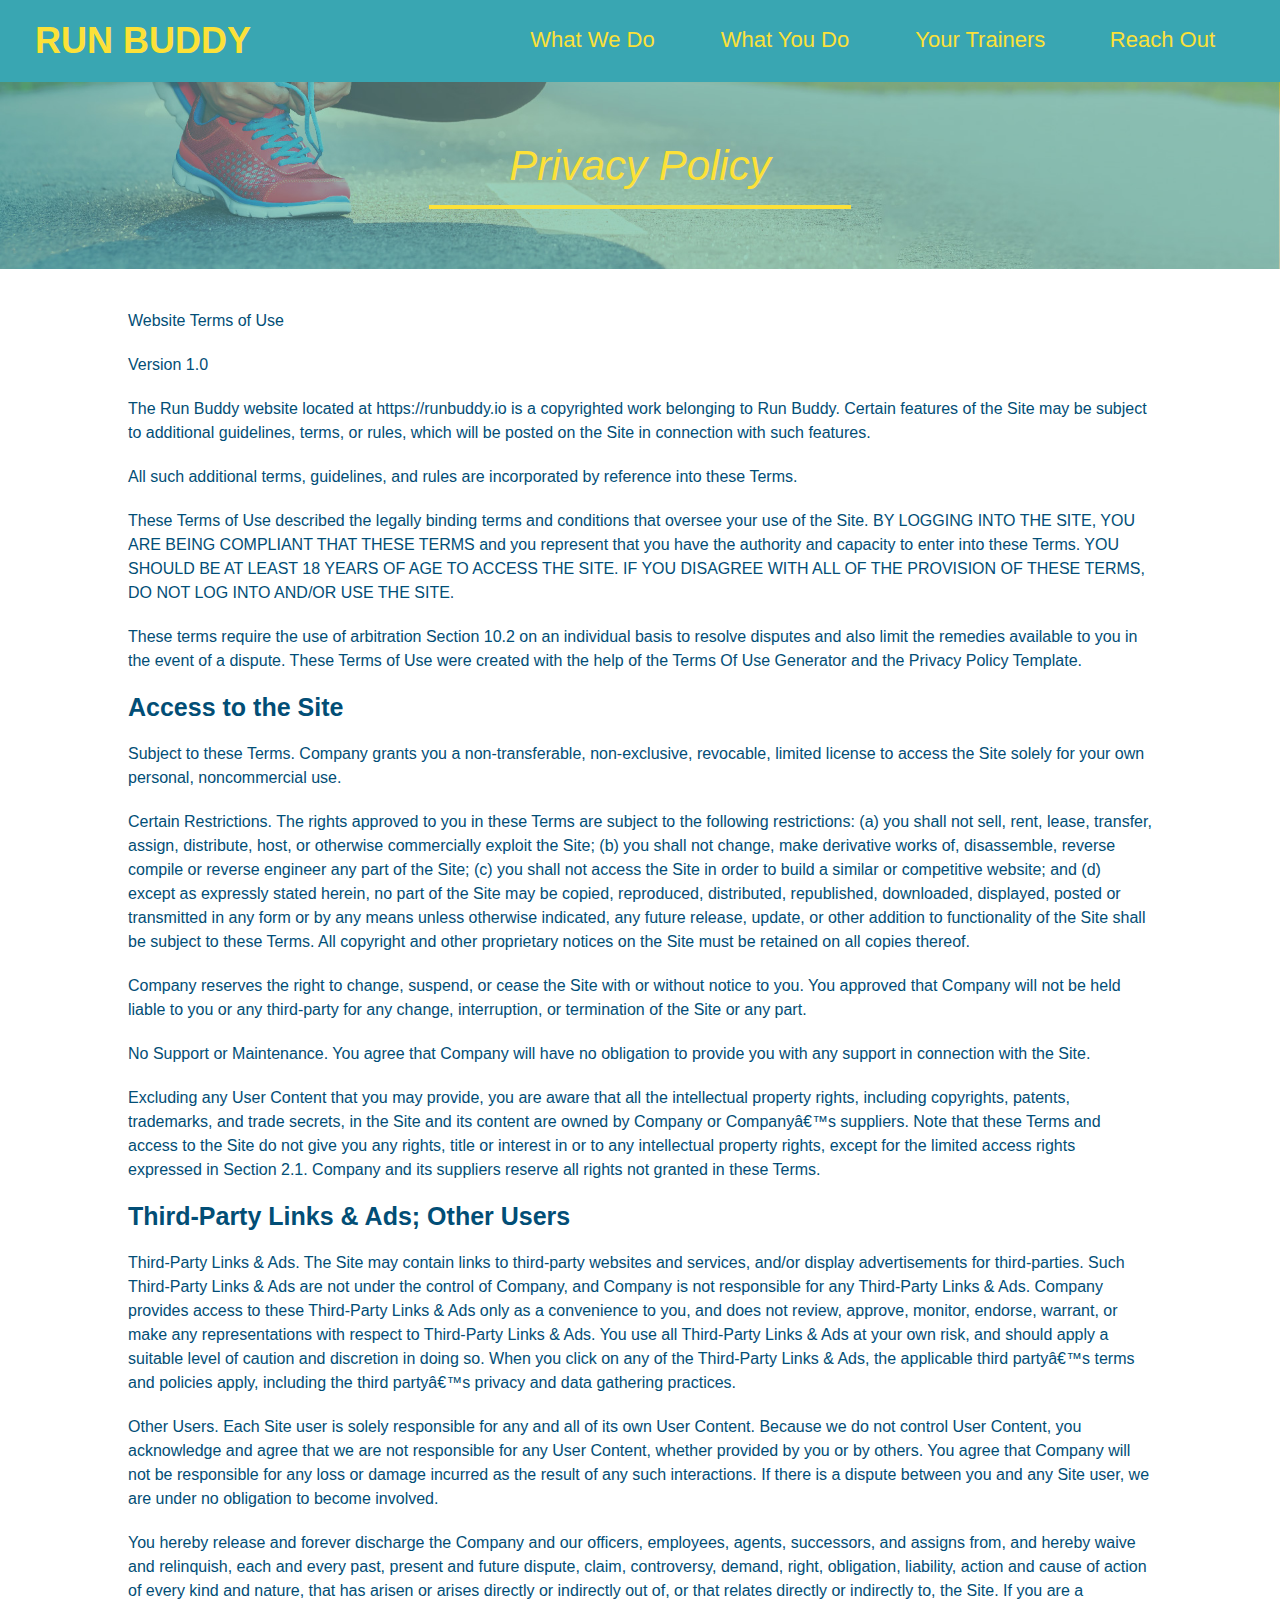
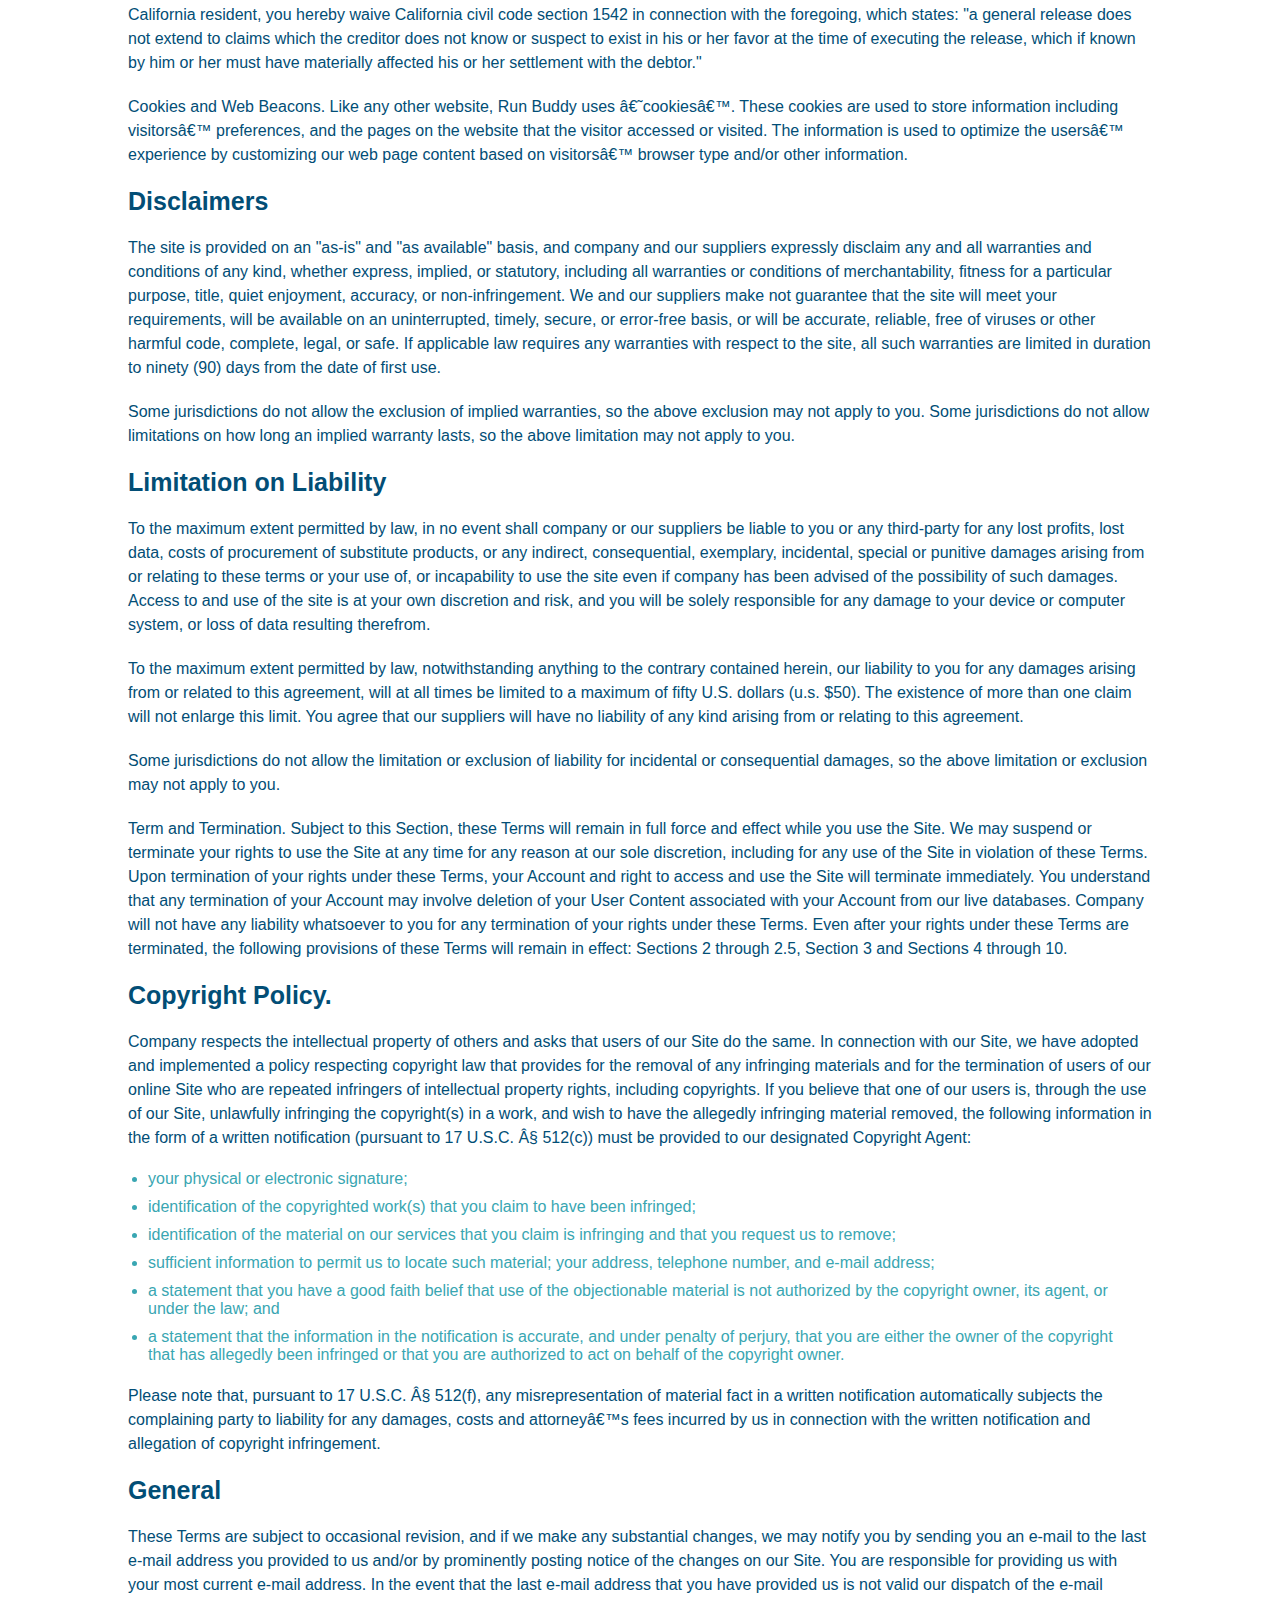
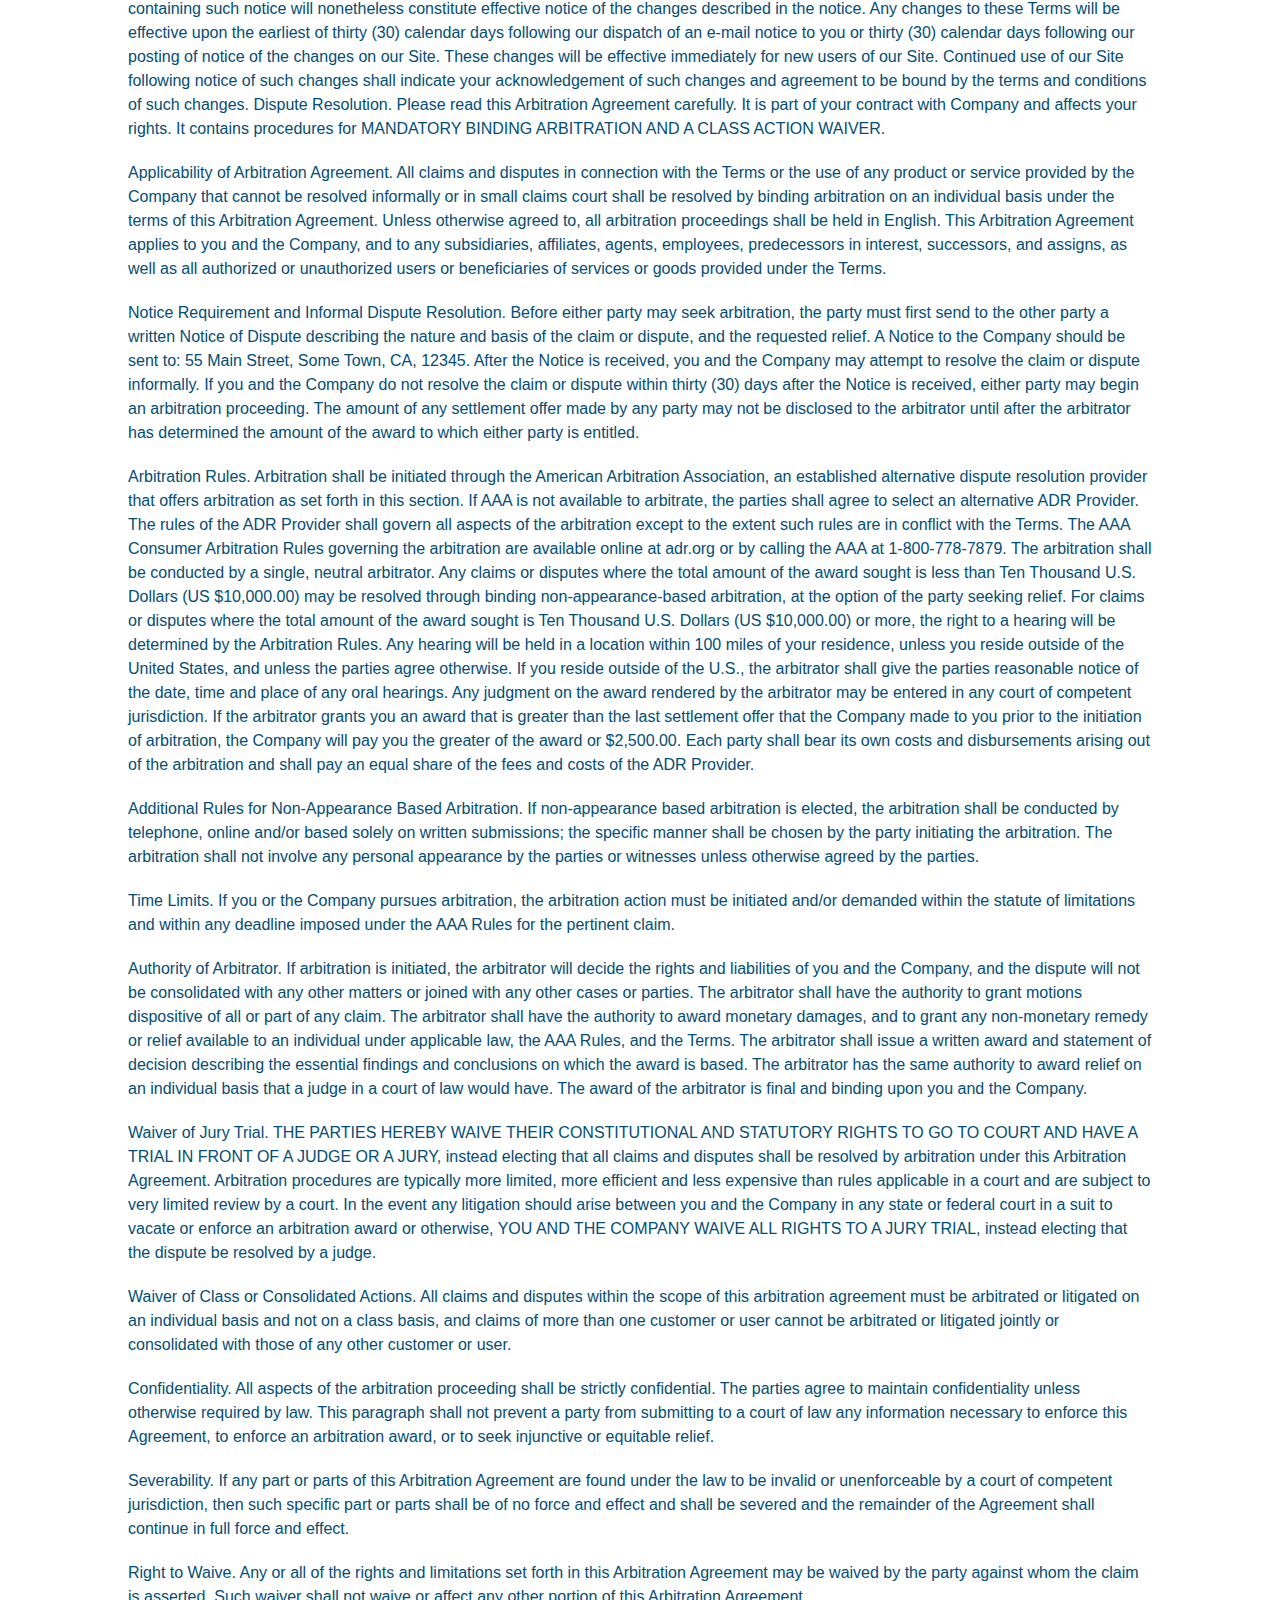
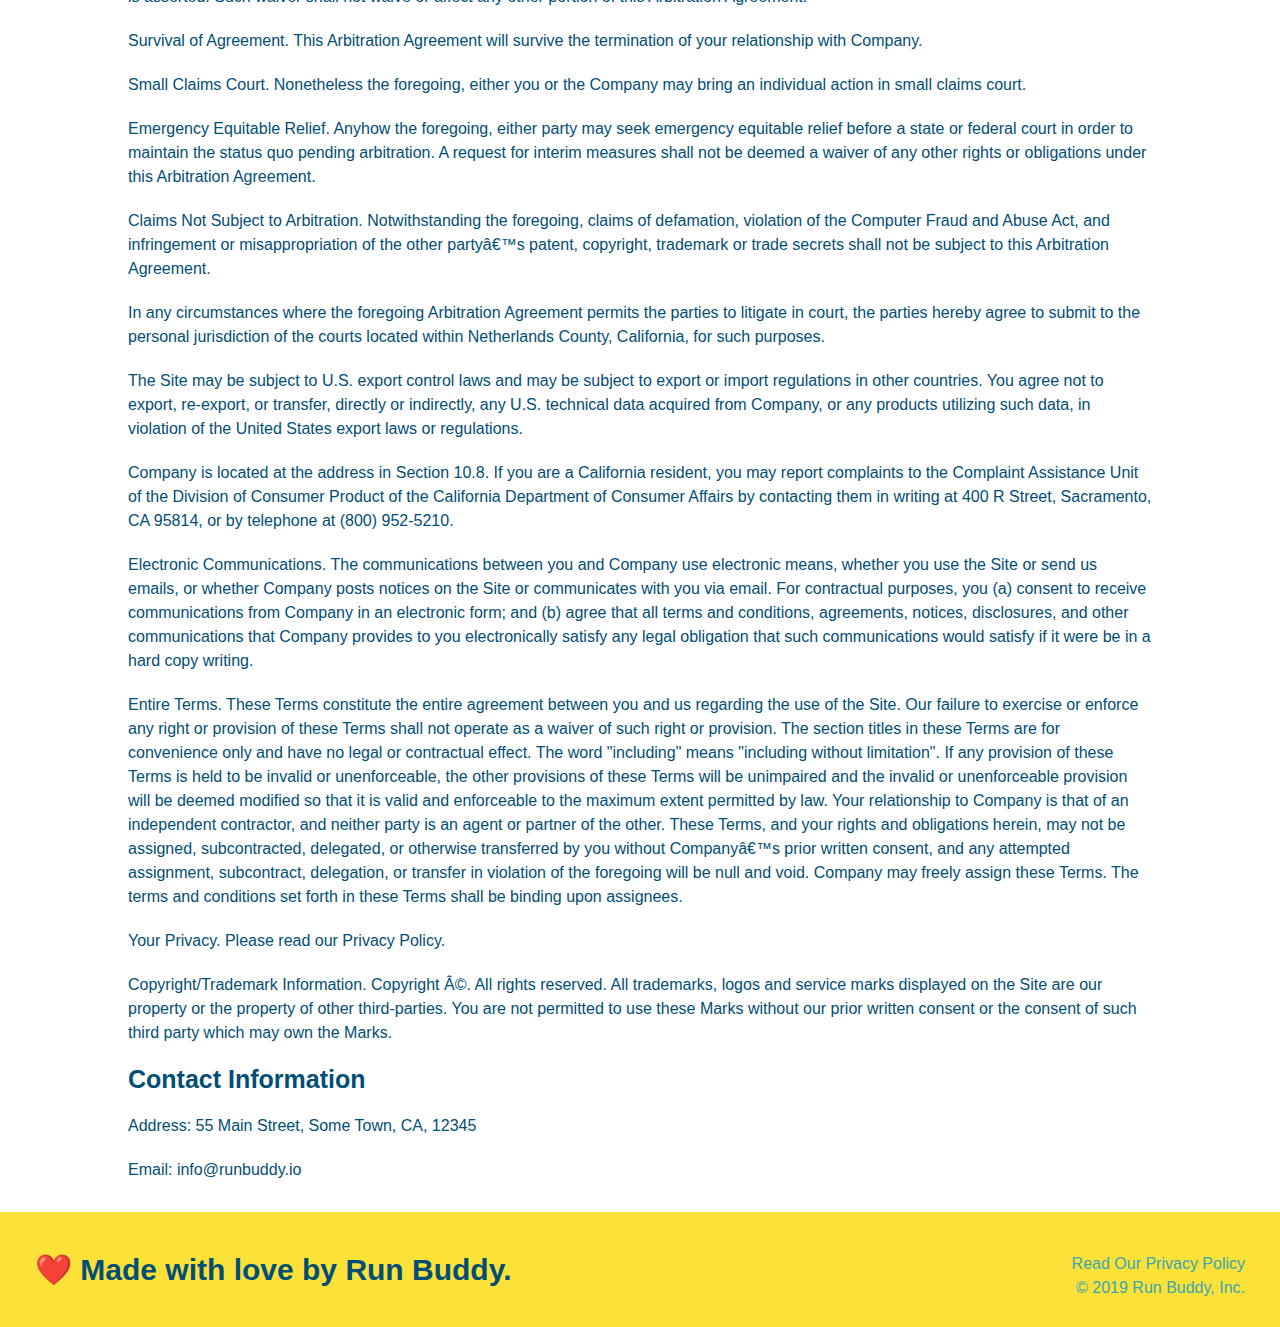
==== privacy-policy.html @ 95b7aebb "privacy policy" ====
<!DOCTYPE html>
<html lang="en">
    <head>
        <meta charset="UTF-8"/>
        <title>Privacy Policy - Run Buddy</title>
        <link rel="stylesheet" href="./assets/css/style.css"/>
        <link rel="stylesheet" href="./assets/css/secondary-styles.css"/>
    </head>
    <body>
    <!-- navigation-->
        <header>
            <h1> 
                <a href="/">RUN BUDDY</a>
             </h1>
            <nav>
            <!--unordered list element-->
                <ul>
                <!--list item element-->
                    <li>
                    <!-- anchor element-->
                        <a href="./index.html#what-we-do"> What We Do </a>
                    </li>
                    <li>
                    <a href="./index.html#what-you-do"> What You Do </a>
                    </li>
                    <li>
                        <a href="./index.html#your-trainers">Your Trainers</a>
                    </li>
                    <li>
                        <a href="./index.html#reach-out"> Reach Out</a>
                    </li>
                </ul>
            </nav>
        </header>
        <section class="hero">
            <h2 class="page-title">
                Privacy Policy
            </h2>
        </section>
        <article class="secondary-content">
            <p>
                Website Terms of Use
              </p>
        
              <p>
                Version 1.0
              </p>
        
              <p>
                The Run Buddy website located at https://runbuddy.io is a copyrighted work belonging to Run Buddy. Certain
                features of the Site may be subject to additional guidelines, terms, or rules, which will be posted on the Site
                in connection with such features.
              </p>
        
              <p>
                All such additional terms, guidelines, and rules are incorporated by reference into these Terms.
              </p>
        
              <p>
                These Terms of Use described the legally binding terms and conditions that oversee your use of the Site. BY
                LOGGING INTO THE SITE, YOU ARE BEING COMPLIANT THAT THESE TERMS and you represent that you have the authority
                and capacity to enter into these Terms. YOU SHOULD BE AT LEAST 18 YEARS OF AGE TO ACCESS THE SITE. IF YOU
                DISAGREE WITH ALL OF THE PROVISION OF THESE TERMS, DO NOT LOG INTO AND/OR USE THE SITE.
              </p>
        
              <p>
                These terms require the use of arbitration Section 10.2 on an individual basis to resolve disputes and also
                limit the remedies available to you in the event of a dispute. These Terms of Use were created with the help of
                the Terms Of Use Generator and the Privacy Policy Template.
              </p>
        
              <h3>
                Access to the Site
              </h3>
        
              <p>
                Subject to these Terms. Company grants you a non-transferable, non-exclusive, revocable, limited license to
                access the Site solely for your own personal, noncommercial use.
              </p>
        
              <p>
                Certain Restrictions. The rights approved to you in these Terms are subject to the following restrictions: (a)
                you shall not sell, rent, lease, transfer, assign, distribute, host, or otherwise commercially exploit the Site;
                (b) you shall not change, make derivative works of, disassemble, reverse compile or reverse engineer any part of
                the Site; (c) you shall not access the Site in order to build a similar or competitive website; and (d) except
                as expressly stated herein, no part of the Site may be copied, reproduced, distributed, republished, downloaded,
                displayed, posted or transmitted in any form or by any means unless otherwise indicated, any future release,
                update, or other addition to functionality of the Site shall be subject to these Terms. All copyright and other
                proprietary notices on the Site must be retained on all copies thereof.
              </p>
        
              <p>
                Company reserves the right to change, suspend, or cease the Site with or without notice to you. You approved
                that Company will not be held liable to you or any third-party for any change, interruption, or termination of
                the Site or any part.
              </p>
        
              <p>
                No Support or Maintenance. You agree that Company will have no obligation to provide you with any support in
                connection with the Site.
              </p>
        
              <p>
                Excluding any User Content that you may provide, you are aware that all the intellectual property rights,
                including copyrights, patents, trademarks, and trade secrets, in the Site and its content are owned by Company
                or Companyâ€™s suppliers. Note that these Terms and access to the Site do not give you any rights, title or
                interest in or to any intellectual property rights, except for the limited access rights expressed in Section
                2.1. Company and its suppliers reserve all rights not granted in these Terms.
              </p>
        
              <h3>
                Third-Party Links & Ads; Other Users
              </h3>
        
              <p>
                Third-Party Links & Ads. The Site may contain links to third-party websites and services, and/or display
                advertisements for third-parties. Such Third-Party Links & Ads are not under the control of Company, and Company
                is not responsible for any Third-Party Links & Ads. Company provides access to these Third-Party Links & Ads
                only as a convenience to you, and does not review, approve, monitor, endorse, warrant, or make any
                representations with respect to Third-Party Links & Ads. You use all Third-Party Links & Ads at your own risk,
                and should apply a suitable level of caution and discretion in doing so. When you click on any of the
                Third-Party Links & Ads, the applicable third partyâ€™s terms and policies apply, including the third partyâ€™s
                privacy and data gathering practices.
              </p>
        
              <p>
                Other Users. Each Site user is solely responsible for any and all of its own User Content. Because we do not
                control User Content, you acknowledge and agree that we are not responsible for any User Content, whether
                provided by you or by others. You agree that Company will not be responsible for any loss or damage incurred as
                the result of any such interactions. If there is a dispute between you and any Site user, we are under no
                obligation to become involved.
              </p>
        
              <p>
                You hereby release and forever discharge the Company and our officers, employees, agents, successors, and
                assigns from, and hereby waive and relinquish, each and every past, present and future dispute, claim,
                controversy, demand, right, obligation, liability, action and cause of action of every kind and nature, that has
                arisen or arises directly or indirectly out of, or that relates directly or indirectly to, the Site. If you are
                a California resident, you hereby waive California civil code section 1542 in connection with the foregoing,
                which states: "a general release does not extend to claims which the creditor does not know or suspect to exist
                in his or her favor at the time of executing the release, which if known by him or her must have materially
                affected his or her settlement with the debtor."
              </p>
        
              <p>
                Cookies and Web Beacons. Like any other website, Run Buddy uses â€˜cookiesâ€™. These cookies are used to store
                information including visitorsâ€™ preferences, and the pages on the website that the visitor accessed or visited.
                The information is used to optimize the usersâ€™ experience by customizing our web page content based on visitorsâ€™
                browser type and/or other information.
              </p>
        
              <h3>
                Disclaimers
              </h3>
        
              <p>
                The site is provided on an "as-is" and "as available" basis, and company and our suppliers expressly disclaim
                any and all warranties and conditions of any kind, whether express, implied, or statutory, including all
                warranties or conditions of merchantability, fitness for a particular purpose, title, quiet enjoyment, accuracy,
                or non-infringement. We and our suppliers make not guarantee that the site will meet your requirements, will be
                available on an uninterrupted, timely, secure, or error-free basis, or will be accurate, reliable, free of
                viruses or other harmful code, complete, legal, or safe. If applicable law requires any warranties with respect
                to the site, all such warranties are limited in duration to ninety (90) days from the date of first use.
              </p>
        
              <p>
                Some jurisdictions do not allow the exclusion of implied warranties, so the above exclusion may not apply to
                you. Some jurisdictions do not allow limitations on how long an implied warranty lasts, so the above limitation
                may not apply to you.
              </p>
        
              <h3>
                Limitation on Liability
              </h3>
        
              <p>
                To the maximum extent permitted by law, in no event shall company or our suppliers be liable to you or any
                third-party for any lost profits, lost data, costs of procurement of substitute products, or any indirect,
                consequential, exemplary, incidental, special or punitive damages arising from or relating to these terms or
                your use of, or incapability to use the site even if company has been advised of the possibility of such
                damages. Access to and use of the site is at your own discretion and risk, and you will be solely responsible
                for any damage to your device or computer system, or loss of data resulting therefrom.
              </p>
        
              <p>
                To the maximum extent permitted by law, notwithstanding anything to the contrary contained herein, our liability
                to you for any damages arising from or related to this agreement, will at all times be limited to a maximum of
                fifty U.S. dollars (u.s. $50). The existence of more than one claim will not enlarge this limit. You agree that
                our suppliers will have no liability of any kind arising from or relating to this agreement.
              </p>
        
              <p>
                Some jurisdictions do not allow the limitation or exclusion of liability for incidental or consequential
                damages, so the above limitation or exclusion may not apply to you.
              </p>
        
              <p>
                Term and Termination. Subject to this Section, these Terms will remain in full force and effect while you use
                the Site. We may suspend or terminate your rights to use the Site at any time for any reason at our sole
                discretion, including for any use of the Site in violation of these Terms. Upon termination of your rights under
                these Terms, your Account and right to access and use the Site will terminate immediately. You understand that
                any termination of your Account may involve deletion of your User Content associated with your Account from our
                live databases. Company will not have any liability whatsoever to you for any termination of your rights under
                these Terms. Even after your rights under these Terms are terminated, the following provisions of these Terms
                will remain in effect: Sections 2 through 2.5, Section 3 and Sections 4 through 10.
              </p>
        
              <h3>
                Copyright Policy.
              </h3>
        
              <p>
                Company respects the intellectual property of others and asks that users of our Site do the same. In connection
                with our Site, we have adopted and implemented a policy respecting copyright law that provides for the removal
                of any infringing materials and for the termination of users of our online Site who are repeated infringers of
                intellectual property rights, including copyrights. If you believe that one of our users is, through the use of
                our Site, unlawfully infringing the copyright(s) in a work, and wish to have the allegedly infringing material
                removed, the following information in the form of a written notification (pursuant to 17 U.S.C. Â§ 512(c)) must
                be provided to our designated Copyright Agent:
              </p>
        
              <ul>
                <li>
                  your physical or electronic signature;
                </li>
                <li>
                  identification of the copyrighted work(s) that you claim to have been infringed;
                </li>
                <li>
                  identification of the material on our services that you claim is infringing and that you request us to remove;
                </li>
                <li>
                  sufficient information to permit us to locate such material; your address, telephone number, and e-mail
                  address;
                </li>
                <li>
                  a statement that you have a good faith belief that use of the objectionable material is not authorized by the
                  copyright owner, its agent, or under the law; and
                </li>
                <li>
                  a statement that the information in the notification is accurate, and under penalty of perjury, that you are
                  either the owner of the copyright that has allegedly been infringed or that you are authorized to act on
                  behalf of the copyright owner.
                </li>
              </ul>
        
              <p>
                Please note that, pursuant to 17 U.S.C. Â§ 512(f), any misrepresentation of material fact in a written
                notification automatically subjects the complaining party to liability for any damages, costs and attorneyâ€™s
                fees incurred by us in connection with the written notification and allegation of copyright infringement.
              </p>
        
              <h3>
                General
              </h3>
        
              <p>
                These Terms are subject to occasional revision, and if we make any substantial changes, we may notify you by
                sending you an e-mail to the last e-mail address you provided to us and/or by prominently posting notice of the
                changes on our Site. You are responsible for providing us with your most current e-mail address. In the event
                that the last e-mail address that you have provided us is not valid our dispatch of the e-mail containing such
                notice will nonetheless constitute effective notice of the changes described in the notice. Any changes to these
                Terms will be effective upon the earliest of thirty (30) calendar days following our dispatch of an e-mail
                notice to you or thirty (30) calendar days following our posting of notice of the changes on our Site. These
                changes will be effective immediately for new users of our Site. Continued use of our Site following notice of
                such changes shall indicate your acknowledgement of such changes and agreement to be bound by the terms and
                conditions of such changes. Dispute Resolution. Please read this Arbitration Agreement carefully. It is part of
                your contract with Company and affects your rights. It contains procedures for MANDATORY BINDING ARBITRATION AND
                A CLASS ACTION WAIVER.
              </p>
        
              <p>
                Applicability of Arbitration Agreement. All claims and disputes in connection with the Terms or the use of any
                product or service provided by the Company that cannot be resolved informally or in small claims court shall be
                resolved by binding arbitration on an individual basis under the terms of this Arbitration Agreement. Unless
                otherwise agreed to, all arbitration proceedings shall be held in English. This Arbitration Agreement applies to
                you and the Company, and to any subsidiaries, affiliates, agents, employees, predecessors in interest,
                successors, and assigns, as well as all authorized or unauthorized users or beneficiaries of services or goods
                provided under the Terms.
              </p>
        
              <p>
                Notice Requirement and Informal Dispute Resolution. Before either party may seek arbitration, the party must
                first send to the other party a written Notice of Dispute describing the nature and basis of the claim or
                dispute, and the requested relief. A Notice to the Company should be sent to: 55 Main Street, Some Town, CA,
                12345. After the Notice is received, you and the Company may attempt to resolve the claim or dispute informally.
                If you and the Company do not resolve the claim or dispute within thirty (30) days after the Notice is received,
                either party may begin an arbitration proceeding. The amount of any settlement offer made by any party may not
                be disclosed to the arbitrator until after the arbitrator has determined the amount of the award to which either
                party is entitled.
              </p>
        
              <p>
                Arbitration Rules. Arbitration shall be initiated through the American Arbitration Association, an established
                alternative dispute resolution provider that offers arbitration as set forth in this section. If AAA is not
                available to arbitrate, the parties shall agree to select an alternative ADR Provider. The rules of the ADR
                Provider shall govern all aspects of the arbitration except to the extent such rules are in conflict with the
                Terms. The AAA Consumer Arbitration Rules governing the arbitration are available online at adr.org or by
                calling the AAA at 1-800-778-7879. The arbitration shall be conducted by a single, neutral arbitrator. Any
                claims or disputes where the total amount of the award sought is less than Ten Thousand U.S. Dollars (US
                $10,000.00) may be resolved through binding non-appearance-based arbitration, at the option of the party seeking
                relief. For claims or disputes where the total amount of the award sought is Ten Thousand U.S. Dollars (US
                $10,000.00) or more, the right to a hearing will be determined by the Arbitration Rules. Any hearing will be
                held in a location within 100 miles of your residence, unless you reside outside of the United States, and
                unless the parties agree otherwise. If you reside outside of the U.S., the arbitrator shall give the parties
                reasonable notice of the date, time and place of any oral hearings. Any judgment on the award rendered by the
                arbitrator may be entered in any court of competent jurisdiction. If the arbitrator grants you an award that is
                greater than the last settlement offer that the Company made to you prior to the initiation of arbitration, the
                Company will pay you the greater of the award or $2,500.00. Each party shall bear its own costs and
                disbursements arising out of the arbitration and shall pay an equal share of the fees and costs of the ADR
                Provider.
              </p>
        
              <p>
                Additional Rules for Non-Appearance Based Arbitration. If non-appearance based arbitration is elected, the
                arbitration shall be conducted by telephone, online and/or based solely on written submissions; the specific
                manner shall be chosen by the party initiating the arbitration. The arbitration shall not involve any personal
                appearance by the parties or witnesses unless otherwise agreed by the parties.
              </p>
        
              <p>
                Time Limits. If you or the Company pursues arbitration, the arbitration action must be initiated and/or demanded
                within the statute of limitations and within any deadline imposed under the AAA Rules for the pertinent claim.
              </p>
        
              <p>
                Authority of Arbitrator. If arbitration is initiated, the arbitrator will decide the rights and liabilities of
                you and the Company, and the dispute will not be consolidated with any other matters or joined with any other
                cases or parties. The arbitrator shall have the authority to grant motions dispositive of all or part of any
                claim. The arbitrator shall have the authority to award monetary damages, and to grant any non-monetary remedy
                or relief available to an individual under applicable law, the AAA Rules, and the Terms. The arbitrator shall
                issue a written award and statement of decision describing the essential findings and conclusions on which the
                award is based. The arbitrator has the same authority to award relief on an individual basis that a judge in a
                court of law would have. The award of the arbitrator is final and binding upon you and the Company.
              </p>
        
              <p>
                Waiver of Jury Trial. THE PARTIES HEREBY WAIVE THEIR CONSTITUTIONAL AND STATUTORY RIGHTS TO GO TO COURT AND HAVE
                A TRIAL IN FRONT OF A JUDGE OR A JURY, instead electing that all claims and disputes shall be resolved by
                arbitration under this Arbitration Agreement. Arbitration procedures are typically more limited, more efficient
                and less expensive than rules applicable in a court and are subject to very limited review by a court. In the
                event any litigation should arise between you and the Company in any state or federal court in a suit to vacate
                or enforce an arbitration award or otherwise, YOU AND THE COMPANY WAIVE ALL RIGHTS TO A JURY TRIAL, instead
                electing that the dispute be resolved by a judge.
              </p>
        
              <p>
                Waiver of Class or Consolidated Actions. All claims and disputes within the scope of this arbitration agreement
                must be arbitrated or litigated on an individual basis and not on a class basis, and claims of more than one
                customer or user cannot be arbitrated or litigated jointly or consolidated with those of any other customer or
                user.
              </p>
        
              <p>
                Confidentiality. All aspects of the arbitration proceeding shall be strictly confidential. The parties agree to
                maintain confidentiality unless otherwise required by law. This paragraph shall not prevent a party from
                submitting to a court of law any information necessary to enforce this Agreement, to enforce an arbitration
                award, or to seek injunctive or equitable relief.
              </p>
        
              <p>
                Severability. If any part or parts of this Arbitration Agreement are found under the law to be invalid or
                unenforceable by a court of competent jurisdiction, then such specific part or parts shall be of no force and
                effect and shall be severed and the remainder of the Agreement shall continue in full force and effect.
              </p>
        
              <p>
                Right to Waive. Any or all of the rights and limitations set forth in this Arbitration Agreement may be waived
                by the party against whom the claim is asserted. Such waiver shall not waive or affect any other portion of this
                Arbitration Agreement.
              </p>
        
              <p>
                Survival of Agreement. This Arbitration Agreement will survive the termination of your relationship with
                Company.
              </p>
        
              <p>
                Small Claims Court. Nonetheless the foregoing, either you or the Company may bring an individual action in small
                claims court.
              </p>
        
              <p>
                Emergency Equitable Relief. Anyhow the foregoing, either party may seek emergency equitable relief before a
                state or federal court in order to maintain the status quo pending arbitration. A request for interim measures
                shall not be deemed a waiver of any other rights or obligations under this Arbitration Agreement.
              </p>
        
              <p>
                Claims Not Subject to Arbitration. Notwithstanding the foregoing, claims of defamation, violation of the
                Computer Fraud and Abuse Act, and infringement or misappropriation of the other partyâ€™s patent, copyright,
                trademark or trade secrets shall not be subject to this Arbitration Agreement.
              </p>
        
              <p>
                In any circumstances where the foregoing Arbitration Agreement permits the parties to litigate in court, the
                parties hereby agree to submit to the personal jurisdiction of the courts located within Netherlands County,
                California, for such purposes.
              </p>
        
              <p>
                The Site may be subject to U.S. export control laws and may be subject to export or import regulations in other
                countries. You agree not to export, re-export, or transfer, directly or indirectly, any U.S. technical data
                acquired from Company, or any products utilizing such data, in violation of the United States export laws or
                regulations.
              </p>
        
              <p>
                Company is located at the address in Section 10.8. If you are a California resident, you may report complaints
                to the Complaint Assistance Unit of the Division of Consumer Product of the California Department of Consumer
                Affairs by contacting them in writing at 400 R Street, Sacramento, CA 95814, or by telephone at (800) 952-5210.
              </p>
        
              <p>
                Electronic Communications. The communications between you and Company use electronic means, whether you use the
                Site or send us emails, or whether Company posts notices on the Site or communicates with you via email. For
                contractual purposes, you (a) consent to receive communications from Company in an electronic form; and (b)
                agree that all terms and conditions, agreements, notices, disclosures, and other communications that Company
                provides to you electronically satisfy any legal obligation that such communications would satisfy if it were be
                in a hard copy writing.
              </p>
        
              <p>
                Entire Terms. These Terms constitute the entire agreement between you and us regarding the use of the Site. Our
                failure to exercise or enforce any right or provision of these Terms shall not operate as a waiver of such right
                or provision. The section titles in these Terms are for convenience only and have no legal or contractual
                effect. The word "including" means "including without limitation". If any provision of these Terms is held to be
                invalid or unenforceable, the other provisions of these Terms will be unimpaired and the invalid or
                unenforceable provision will be deemed modified so that it is valid and enforceable to the maximum extent
                permitted by law. Your relationship to Company is that of an independent contractor, and neither party is an
                agent or partner of the other. These Terms, and your rights and obligations herein, may not be assigned,
                subcontracted, delegated, or otherwise transferred by you without Companyâ€™s prior written consent, and any
                attempted assignment, subcontract, delegation, or transfer in violation of the foregoing will be null and void.
                Company may freely assign these Terms. The terms and conditions set forth in these Terms shall be binding upon
                assignees.
              </p>
        
              <p>
                Your Privacy. Please read our Privacy Policy.
              </p>
        
              <p>
                Copyright/Trademark Information. Copyright Â©. All rights reserved. All trademarks, logos and service marks
                displayed on the Site are our property or the property of other third-parties. You are not permitted to use
                these Marks without our prior written consent or the consent of such third party which may own the Marks.
              </p>
        
              <h3>
                Contact Information
              </h3>
        
              <p>
                Address: 55 Main Street, Some Town, CA, 12345
              </p>
        
              <p>
                Email: info@runbuddy.io
              </p>
        
        </article>
        <footer>
            <h2>❤️ Made with love by Run Buddy.</h2>
            <div>
                <a="./privacy-policy.html"> Read Our Privacy Policy </a><br/>
                &copy; 2019 Run Buddy, Inc.
            </div>
        </footer>
    </body>
</html>
---- assets/css/style.css ----
*{
    margin: 0;
    padding: 0;
    box-sizing: border-box;
}
header{
    padding: 20px 35px;
    background-color:#39a6b2;
}

body{
    color:#39a6b2;
    font-family: Helvetica, Arial, sans-serif;
}
header h1{
    font-weight: bold;
    font-size: 36px;
    color: #fce138;
    margin: 0;
    display: inline;
}
header a{
    text-decoration:none;
    color: #fce138;
}
header nav{
    float:right;
    margin: 7px 0;
}
header nav ul li{
    display:inline;
}
header nav ul li a{
    margin: 0 30px;
    font-weight: lighter;
    font-size: 22px;
}
footer{
    background: #fce138;
    width: 100%;
    padding: 40px 35px;
}
footer h2{
    display: inline;
    color: #024e76;
    font-size: 30px;
    margin: 0;
}
footer div{
    float: right;
    line-height: 1.5;
    text-align: right;
}
footer a{
    color: #024e76;
}
section{
    padding: 60px;
}
.hero{
    background-image: url("../images/hero-bg.jpg");
    height: 600px;
    background-size: cover;
    background-position: center;
    position: relative;
}
.hero-form{
    color: #024e76;
    background-color: #fce138;
    padding: 20px;
    width: 500px;
    border: solid 3px #024e76;
    position: absolute;
    bottom: 120px;
    right: 140px;
}
.hero-form p{
    margin: 5px 0 15px 0;
}
.hero-form h3{
    margin: 0;
    font-size: 24px;
}
.form-input {
    font-size: 16px;
    border: solid 1px #024e76;
    display: block;
    padding: 7px 15px;
    color: #024e76;
    width: 100%;
    margin-bottom: 15px;
}
.hero-form label{
    margin: 0 5px;
}
.hero-form button{
    color: #fce138;
    background-color: #024e76;
    border: none;
    padding: 10px 20px;
    font-size: 16px;
}

.section-title{
    font-size: 55px;
    color: #024e76;
    margin-bottom: 35px;
    padding: 0 100px 20px 100px;
    border-bottom: 3px solid;
    display: inline-block;
}

.primary-border{
    border-color: #fce138;
}

.secondary-border{
    border-color: #39a6b2;
}
.intro{
    text-align: center;
}

.intro p{
    line-height: 1.7;
    color: #39a6b2;
    width: 80%;
    font-size: 20px;
    margin: 0 auto;
}

.steps{
    text-align: center;
    background-color:#fce138;
}
.steps div{
    margin-bottom: 80px;
}
.steps img{
    width: 15%;
    margin: 10px 0;
}
.steps h3{
    color: #024e76;
    font-size: 46px;
    margin-top: 10px;
}
.steps p{
    color: #39a6b2;
    font-size: 23px;
}
.steps span{
    font-size: 38px;
}

.trainers{
   text-align: center;
}
.trainer{
    width: 900px;
    margin: 0 auto 30px auto;
    background: #024e76;
    color: #fce138;
    overflow: auto;
}
.trainer img{
    width: 35%;
    float:left;
}
.trainer-bio{
    padding: 35px;
    float:left;
    width: 65%;
}
.text-left{
    text-align: left;
}
.text-right{
    text-align: right;
}
.trainer-bio h3{
    font-size: 32px;
    margin-bottom: 8px;
}
.trainer-bio h4{
    font-weight: lighter;
    font-size: 26px;
    margin-bottom: 25px;
}
.trainer-bio p{
    font-size: 17px;
    line-height: 1.3;
}

.contact{
    background-color:#024e76;
    text-align: center;
}
.contact h2{
    color:#fce138;
}
.contact-info iframe{
    width: 400px;
    height: 400px;
}
.contact-info div{
    width: 410px;
    display: inline-block;
    vertical-align: top;
    text-align: left;
    margin: 30px 0 0 60px;
    color: white;
}
.contact-info h3{
    color: #fce138;
    font-size: 32px;
}
.contact-info p, .contact-info address{
    margin: 20px 0;
    line-height: 1.5;
    font-size: 20px;
    font-style: normal;
}
.contact-info a{
    color: #fce138;
}
---- assets/css/secondary-styles.css ----
.hero{
    background-position: bottom;
    height: auto;
    text-align: center;
    margin-bottom: 40px;
}
.page-title{
    color:#fce138;
    display: inline-block;
    border-bottom: 4px solid #fce138;
    padding: 0 80px 15px 80px;
    font-weight: normal;
    font-size: 42px;
    font-style: italic;
}
.secondary-content{
    width: 80%;
    margin: 0 auto 30px auto;
    color: #024e76;
}
.secondary-content h3{
    font-size: 25px;
    margin: 20px 0;
}
.secondary-content p{
    font-size: 16px;
    line-height: 1.5;
    margin: 20px 0;
}
.secondary-content ul{
    margin: 15px 20px;
}
.secondary-content li{
    color:#39a6b2;
    margin: 10px 0;
}
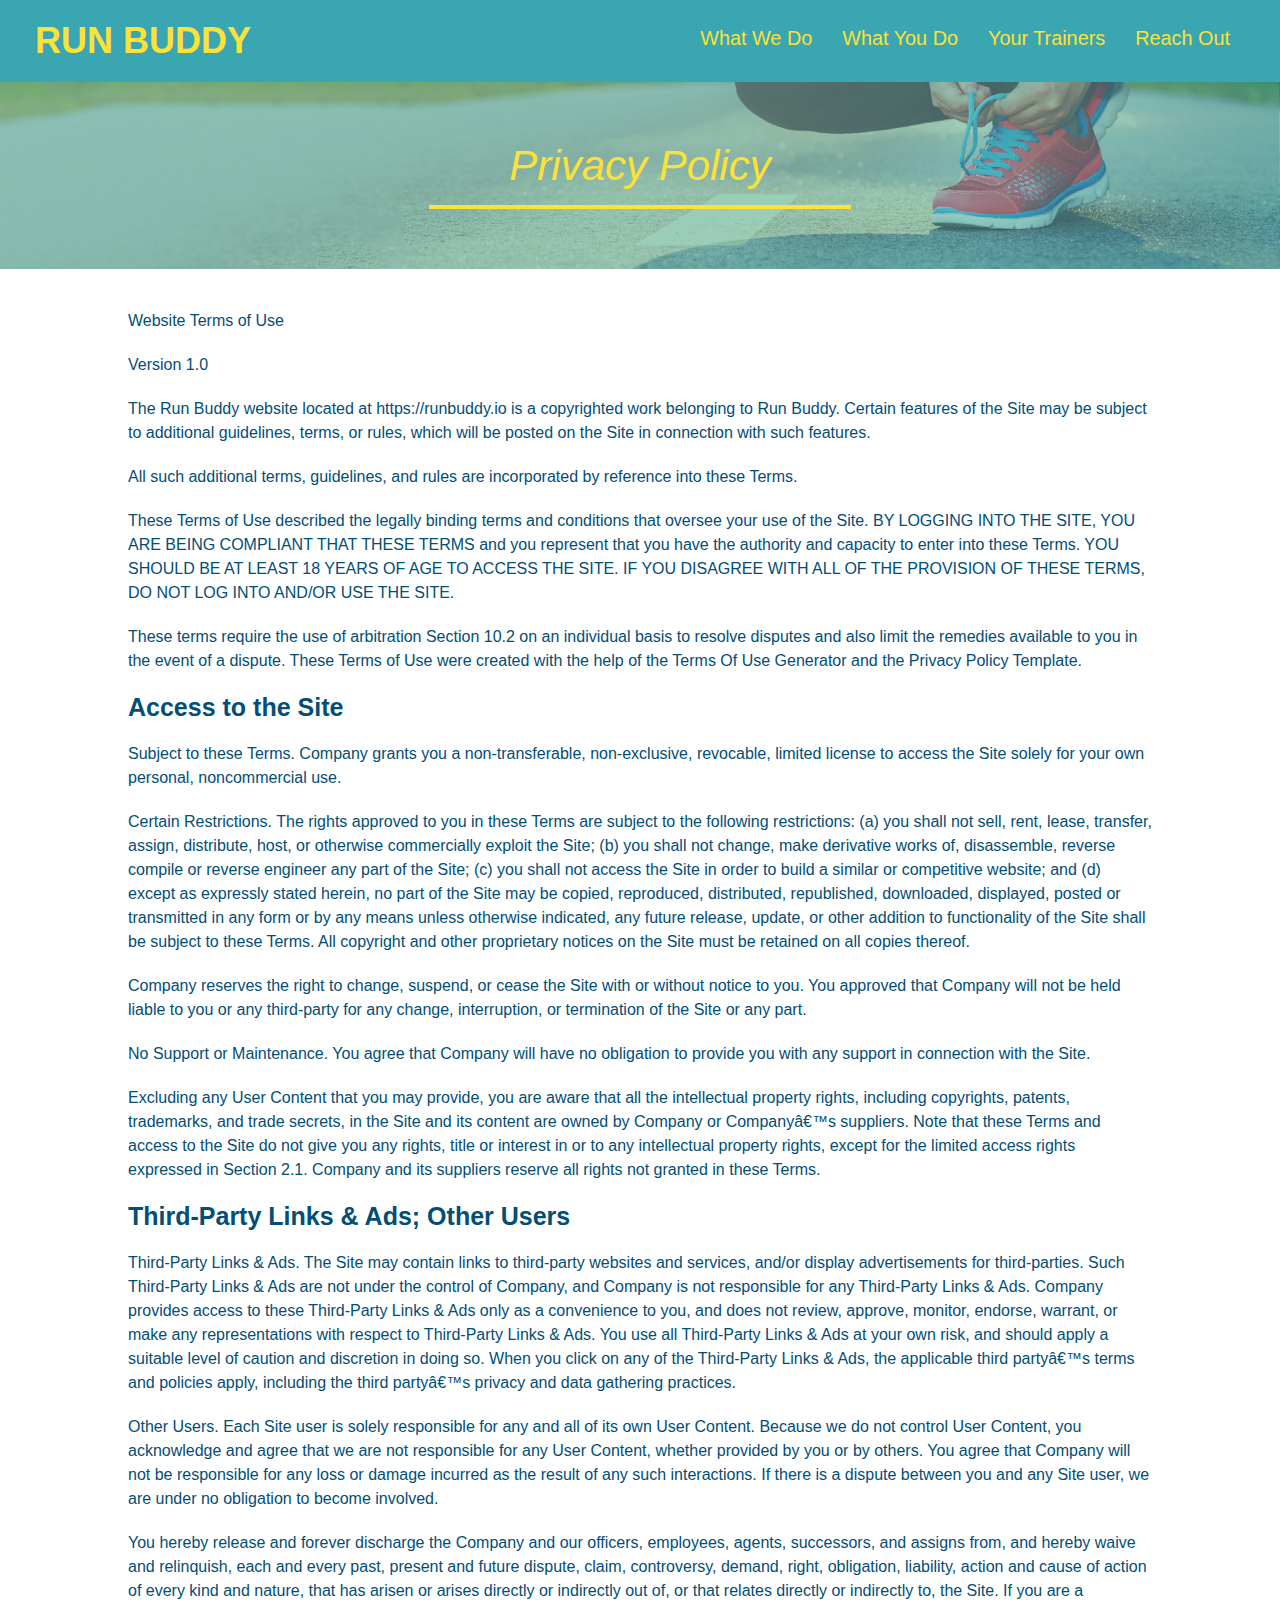
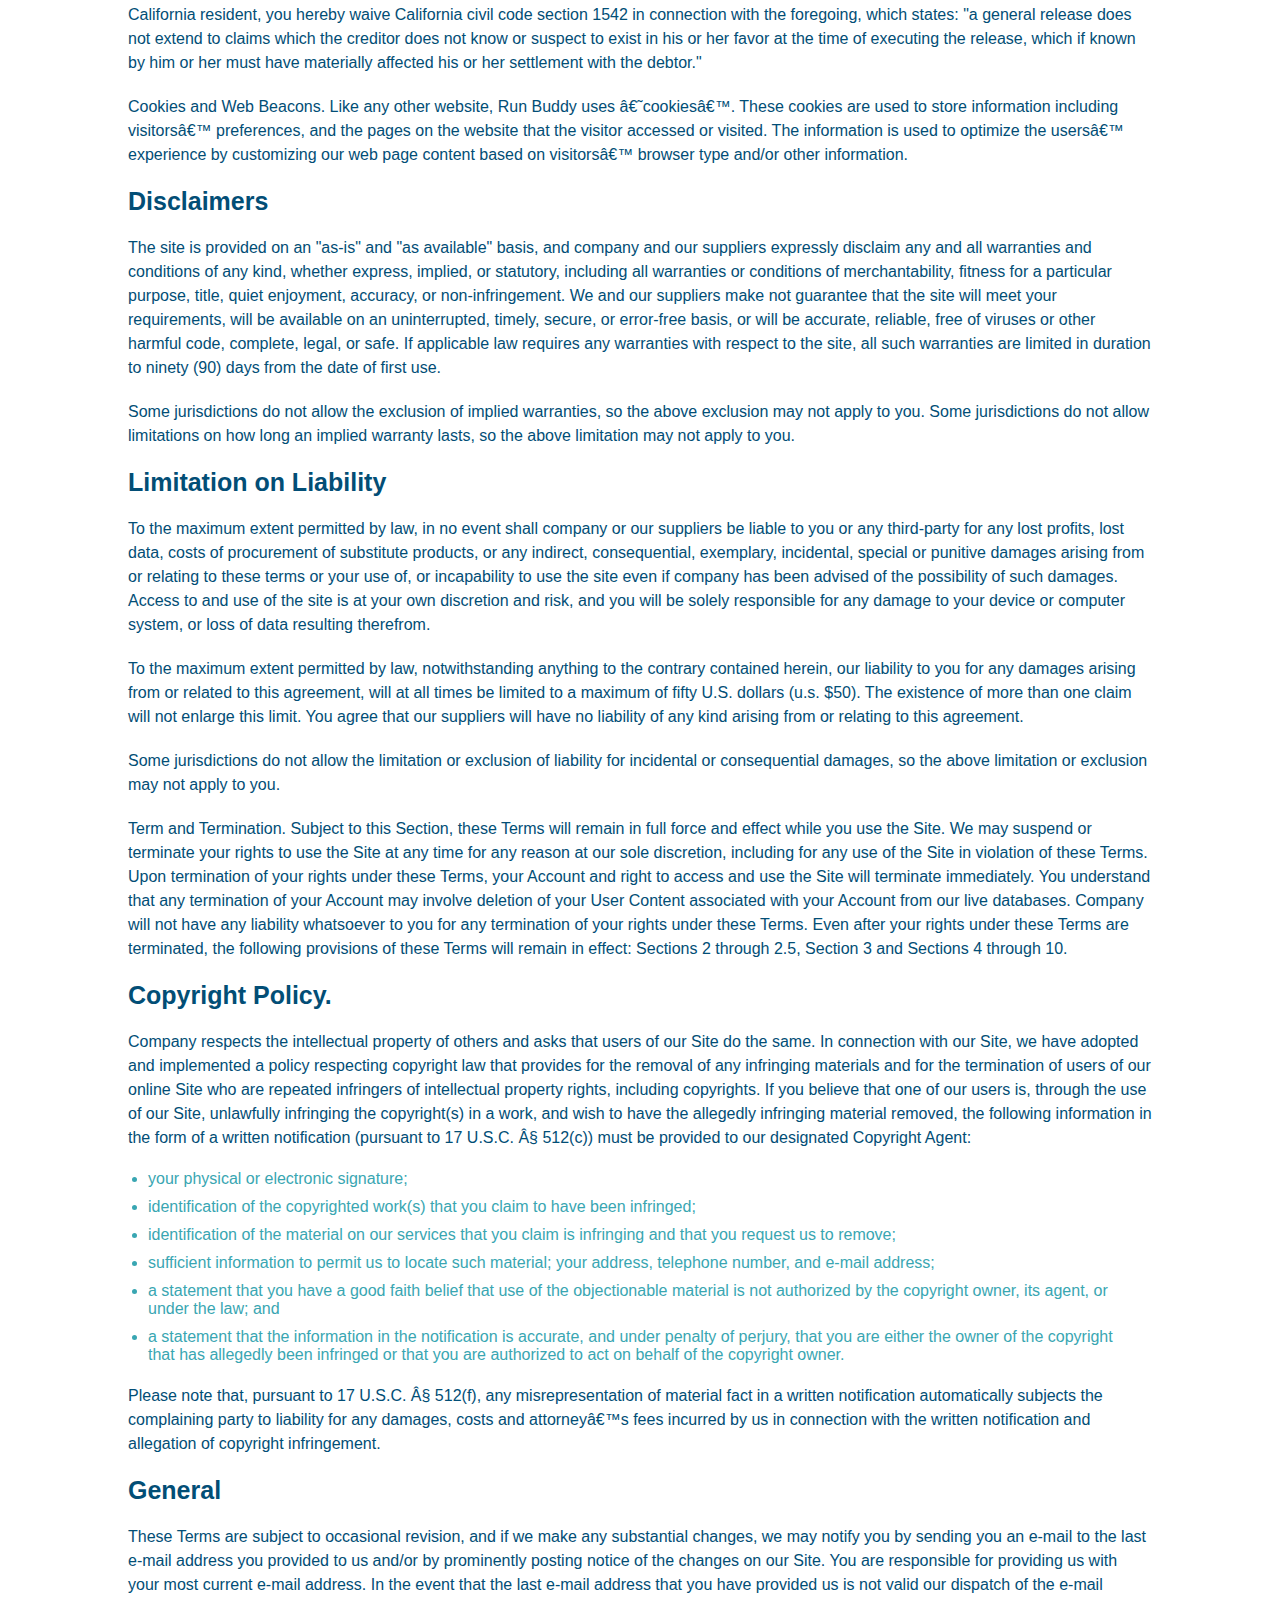
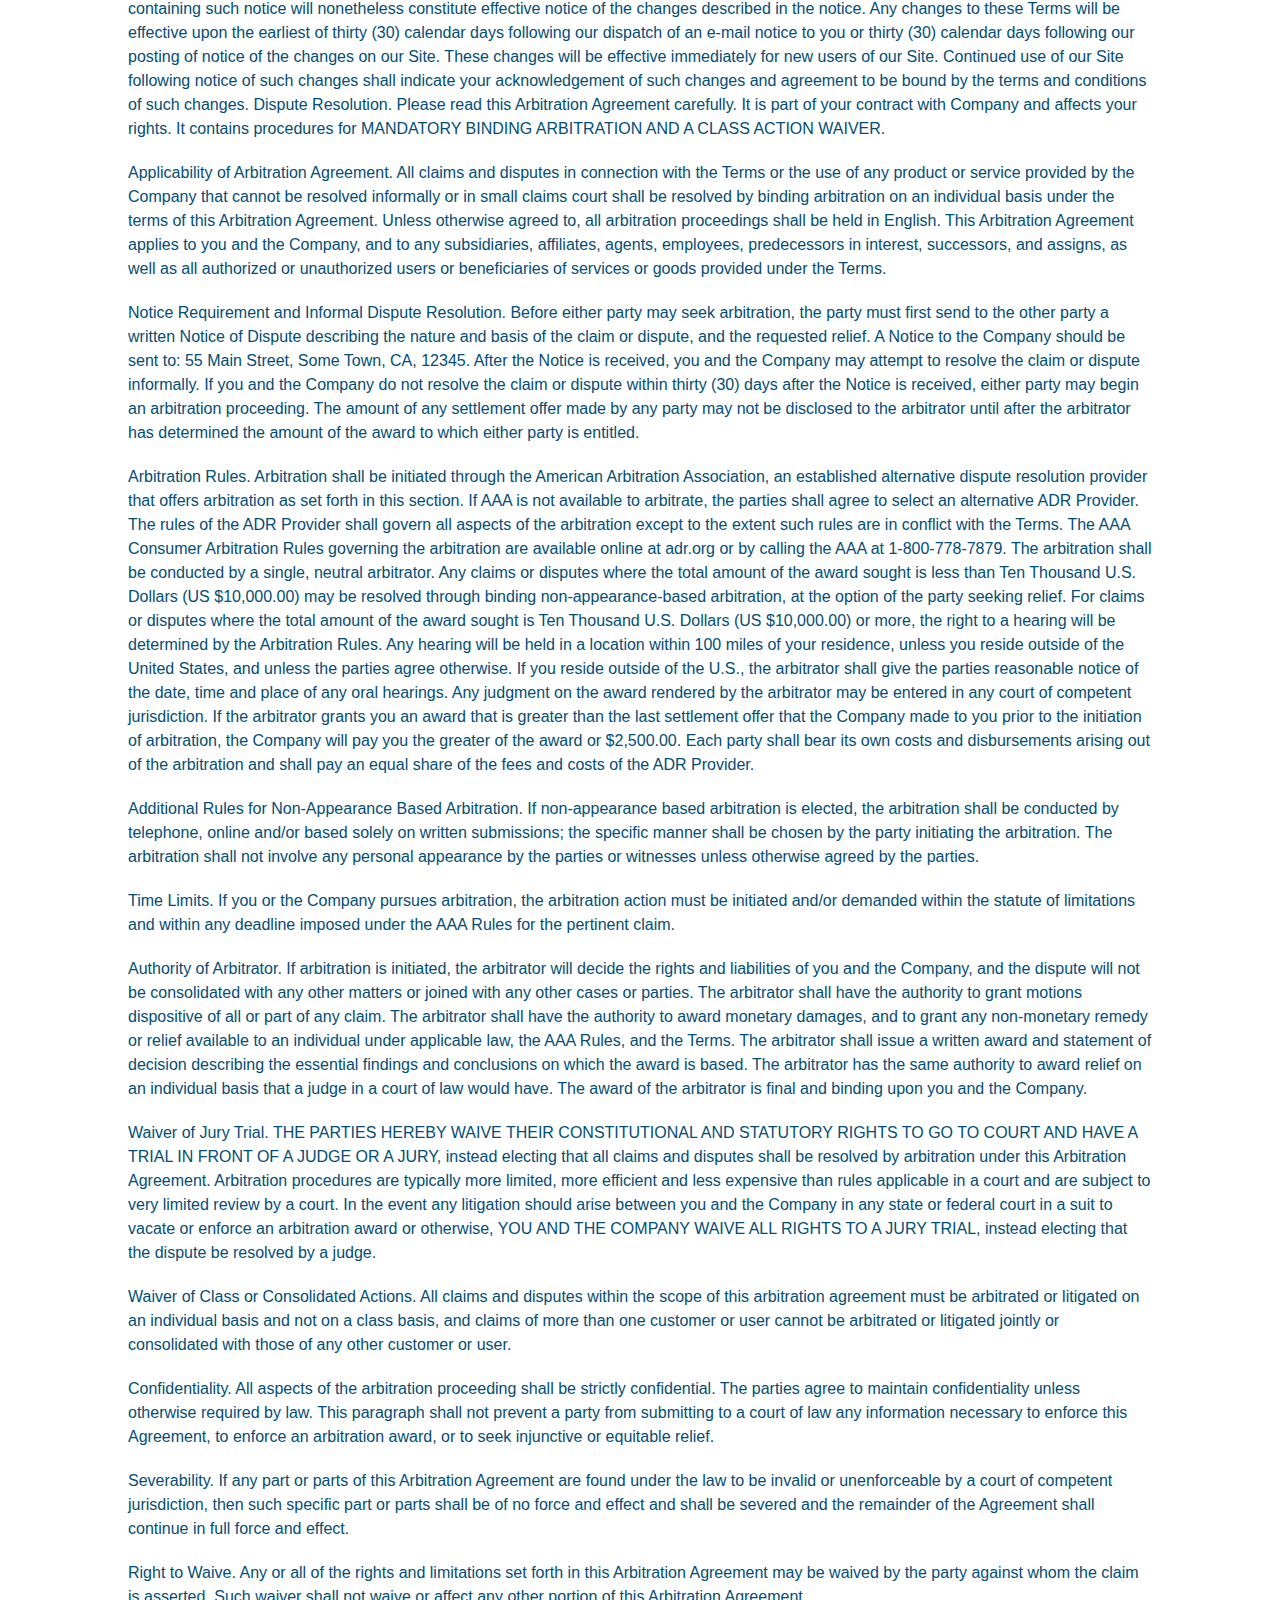
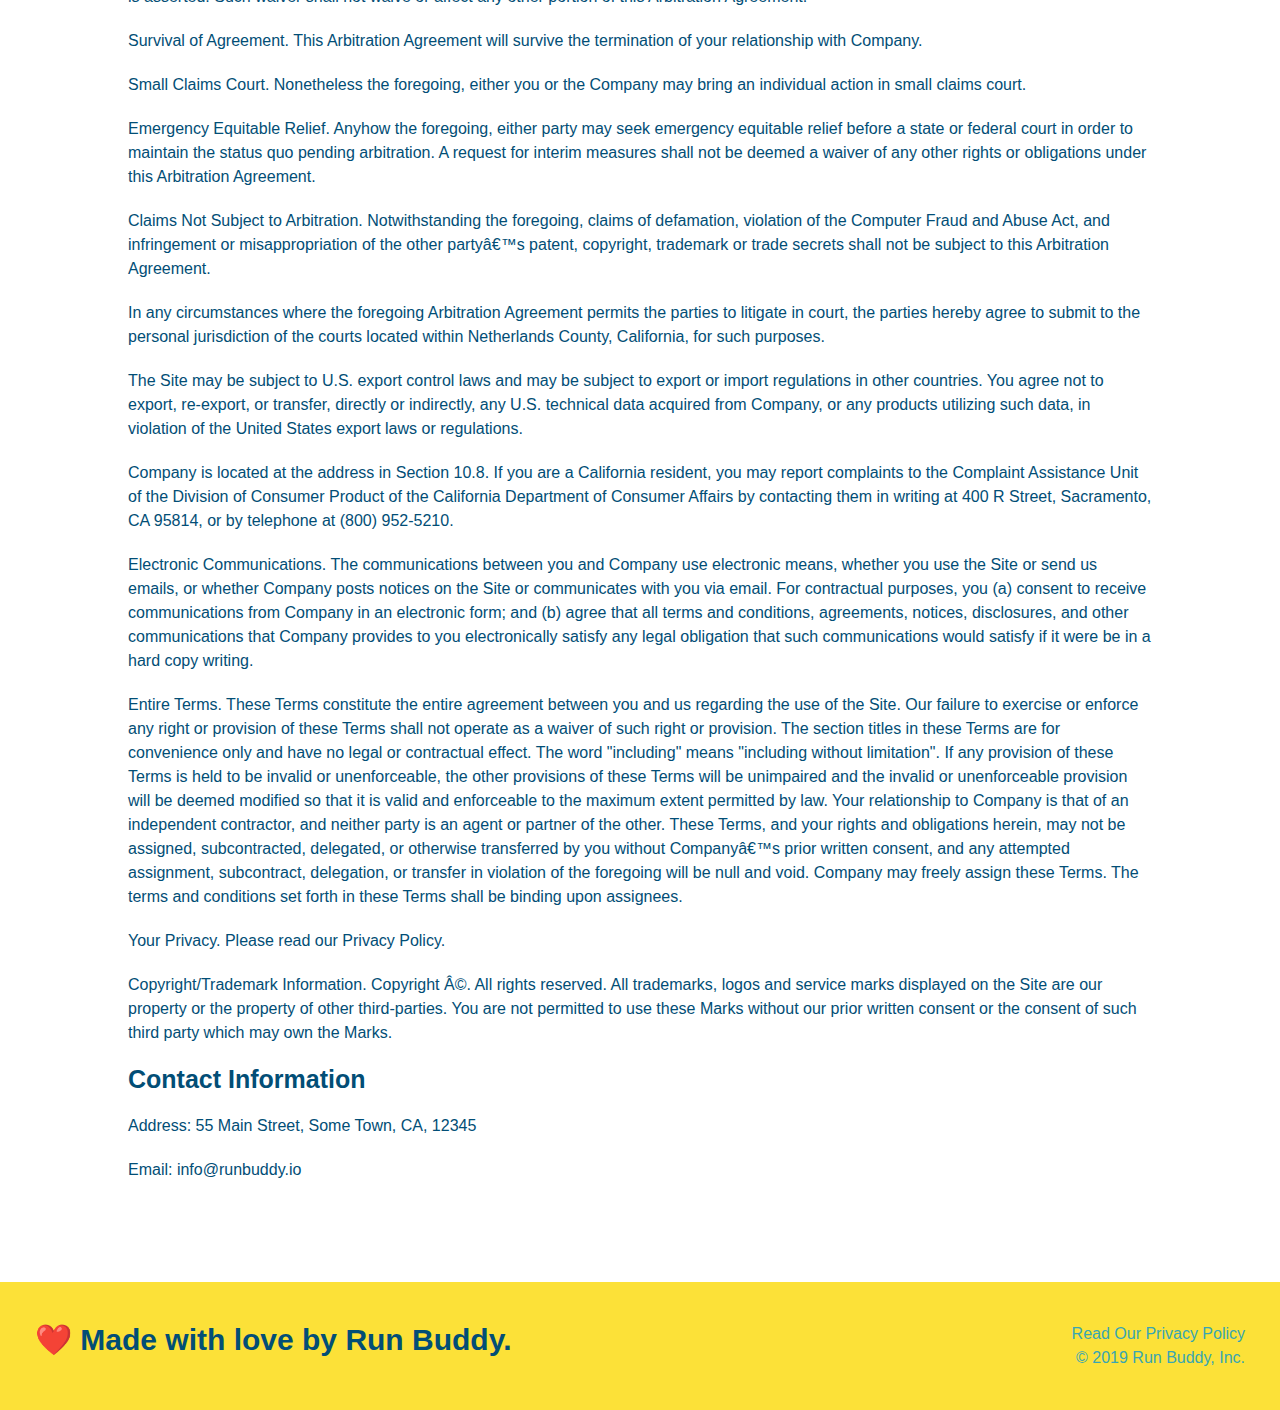
==== commit 9d64668f: "add media query template in css" ====
--- a/privacy-policy.html
+++ b/privacy-policy.html
@@ -5,6 +5,7 @@
         <title>Privacy Policy - Run Buddy</title>
         <link rel="stylesheet" href="./assets/css/style.css"/>
         <link rel="stylesheet" href="./assets/css/secondary-styles.css"/>
+        <meta name="viewport" content="width=device-width, initial-scale=1.0" />
     </head>
     <body>
     <!-- navigation-->
--- a/assets/css/style.css
+++ b/assets/css/style.css
@@ -3,76 +3,102 @@
     padding: 0;
     box-sizing: border-box;
 }
+
+body{
+    color:#39a6b2;
+    font-family: Helvetica, Arial, sans-serif;
+}
+
 header{
     padding: 20px 35px;
     background-color:#39a6b2;
-}
-
-body{
-    color:#39a6b2;
-    font-family: Helvetica, Arial, sans-serif;
-}
+    display: flex;
+    justify-content: space-between;
+    flex-wrap: wrap;
+}
+
 header h1{
     font-weight: bold;
     font-size: 36px;
     color: #fce138;
     margin: 0;
-    display: inline;
 }
 header a{
     text-decoration:none;
     color: #fce138;
 }
 header nav{
-    float:right;
     margin: 7px 0;
 }
-header nav ul li{
-    display:inline;
+header nav ul{
+    display:flex;
+    flex-wrap:wrap;
+    justify-content: space-between;
+    align-items: center;
+    list-style: none;
 }
 header nav ul li a{
-    margin: 0 30px;
+    padding: 10px 15px;
     font-weight: lighter;
-    font-size: 22px;
+    font-size: 1.55vw;
 }
 footer{
     background: #fce138;
     width: 100%;
     padding: 40px 35px;
+    display: flex;
+    justify-content: space-between;
+    flex-wrap: wrap;
 }
 footer h2{
-    display: inline;
     color: #024e76;
     font-size: 30px;
     margin: 0;
 }
 footer div{
-    float: right;
     line-height: 1.5;
     text-align: right;
 }
 footer a{
     color: #024e76;
 }
+
+
 section{
     padding: 60px;
 }
 .hero{
     background-image: url("../images/hero-bg.jpg");
-    height: 600px;
     background-size: cover;
     background-position: center;
-    position: relative;
-}
+    display: flex;
+    justify-content: center;
+    flex-wrap:wrap;
+    align-items: flex-start;
+}
+
+.hero-text{
+    width: 35%;
+    text-align: right;
+    margin: 3.5%;
+    color: #fff;
+    font-size: 18px;
+    line-height: 1.2;
+}
+
+.hero-text h2{
+    font-style: italic;
+    font-size: 55px;
+    color:#fce138;
+}
+
 .hero-form{
     color: #024e76;
     background-color: #fce138;
     padding: 20px;
-    width: 500px;
     border: solid 3px #024e76;
-    position: absolute;
-    bottom: 120px;
-    right: 140px;
+    width: 40%;
+    margin: 3.5%;
 }
 .hero-form p{
     margin: 5px 0 15px 0;
@@ -102,12 +128,13 @@
 }
 
 .section-title{
-    font-size: 55px;
-    color: #024e76;
-    margin-bottom: 35px;
-    padding: 0 100px 20px 100px;
+    font-size: 48px;
+    color: #024e76;
     border-bottom: 3px solid;
-    display: inline-block;
+    padding-bottom: 20px;
+    text-align: center;
+    margin: 0 auto 35px auto;
+    width: 50%;
 }
 
 .primary-border{
@@ -117,9 +144,7 @@
 .secondary-border{
     border-color: #39a6b2;
 }
-.intro{
-    text-align: center;
-}
+
 
 .intro p{
     line-height: 1.7;
@@ -127,100 +152,184 @@
     width: 80%;
     font-size: 20px;
     margin: 0 auto;
+    text-align: center;
 }
 
 .steps{
+    background-color:#fce138;
+}
+
+.step{
+    margin: 50px auto;
+    padding-bottom: 50px;
+    width: 80%;
+    border-bottom: 1px solid #39a6b2;
+    display: flex;
+    flex-wrap: wrap;
+    align-items: center;
+    justify-content: space-between;
+}
+
+.step h3{
+    color: #024e76;
+    font-size: 46px;
+    flex: 1 30%;
+}
+
+.step-info{
+    flex: 2 70%;
+    display: flex;
+    flex-wrap: wrap;
+    align-items:center;
+}
+
+.step-img{
+    flex: 1 12%;
+    margin-right: 20px;
+}
+
+.step-img img{
+    max-width: 100%;
+}
+
+.step-text{
+    flex: 12;
+}
+
+.step-text p{
+    color: #39a6b2;
+    font-size: 18px;
+}
+
+.step-text h4{
+    font-size: 26px;
+    line-height: 1.5;
+    color:#024e76;
+}
+
+.trainers{
+    width: 100%;
+    margin: 0 auto;
+    display: flex;
+    flex-wrap: wrap;
+    justify-content: space-around;
+}
+
+.trainer{
+    margin: 20px;
+    background: #024e76;
+    color: #fce138;
+    flex: 1;
+}
+.trainer img{
+    width: 100%;
+}
+.trainer-bio{
+    padding: 25px;
+    line-height: 1.3;
+}
+
+.trainer-bio h3{
+    font-size: 28px;
+}
+.trainer-bio h4{
+    font-weight: lighter;
+    font-size: 22px;
+    margin-bottom: 15px;
+}
+.trainer-bio p{
+    font-size: 17px;
+}
+
+/* REACH OUT STYLES START */
+.contact{
+    background:#024e76;
+}
+
+.contact h2{
+    color:#fce138;
+}
+
+.contact-info {
+    display: flex;
+    justify-content: space-between;
+    flex-wrap: wrap;
+}
+
+.contact-info > * {
+    flex: 1;
+    margin: 15px;
+}
+
+.contact-info iframe {
+    height: 400px;
+}
+
+.contact-info div{
+    color: white;
+}
+
+.contact-info h3{
+    color: #fce138;
+    font-size: 32px;
+}
+
+.contact-info p, .contact-info address {
+    margin: 20px 0;
+    line-height: 1.5;
+    font-size: 16px;
+    font-style: normal;
+  }
+
+.contact-form input, .contact-form textarea {
+    border: 1px solid #024e76;
+    display: block;
+    padding: 7px 15px;
+    font-size: 16px;
+    color: #024e76;
+    width: 100%;
+    margin-bottom: 15px;
+    margin-top: 5px;
+  }
+
+.contact-form button{
+    width: 100px;
+    border: none;
+    background: #fce138;
+    color:#024e76;
     text-align: center;
-    background-color:#fce138;
-}
-.steps div{
-    margin-bottom: 80px;
-}
-.steps img{
-    width: 15%;
-    margin: 10px 0;
-}
-.steps h3{
-    color: #024e76;
-    font-size: 46px;
-    margin-top: 10px;
-}
-.steps p{
-    color: #39a6b2;
-    font-size: 23px;
-}
-.steps span{
-    font-size: 38px;
-}
-
-.trainers{
-   text-align: center;
-}
-.trainer{
-    width: 900px;
-    margin: 0 auto 30px auto;
-    background: #024e76;
-    color: #fce138;
-    overflow: auto;
-}
-.trainer img{
-    width: 35%;
-    float:left;
-}
-.trainer-bio{
-    padding: 35px;
-    float:left;
-    width: 65%;
-}
+    padding: 15px 0;
+    font-size: 16px;
+}
+
+.contact-info a{
+    color: #fce138;
+}
+/* REACH OUT STYLES END */
+
+
 .text-left{
     text-align: left;
 }
 .text-right{
     text-align: right;
 }
-.trainer-bio h3{
-    font-size: 32px;
-    margin-bottom: 8px;
-}
-.trainer-bio h4{
-    font-weight: lighter;
-    font-size: 26px;
-    margin-bottom: 25px;
-}
-.trainer-bio p{
-    font-size: 17px;
-    line-height: 1.3;
-}
-
-.contact{
-    background-color:#024e76;
-    text-align: center;
-}
-.contact h2{
-    color:#fce138;
-}
-.contact-info iframe{
-    width: 400px;
-    height: 400px;
-}
-.contact-info div{
-    width: 410px;
-    display: inline-block;
-    vertical-align: top;
-    text-align: left;
-    margin: 30px 0 0 60px;
-    color: white;
-}
-.contact-info h3{
-    color: #fce138;
-    font-size: 32px;
-}
-.contact-info p, .contact-info address{
-    margin: 20px 0;
-    line-height: 1.5;
-    font-size: 20px;
-    font-style: normal;
-}
-.contact-info a{
-    color: #fce138;
+
+.flex-row{
+    display: flex;
+}
+
+/* media query for smaller desktop */
+@media screen and (max-width: 980px){
+
+}
+
+/* media query for tablets */
+@media screen and (max-width:768px){
+   
+}
+
+/* media query for mobile phones and smaller*/
+@media screen and (max-width:575px){
+   
 }--- a/assets/css/secondary-styles.css
+++ b/assets/css/secondary-styles.css
@@ -15,7 +15,7 @@
 }
 .secondary-content{
     width: 80%;
-    margin: 0 auto 30px auto;
+    margin: 0 auto 100px auto;
     color: #024e76;
 }
 .secondary-content h3{
